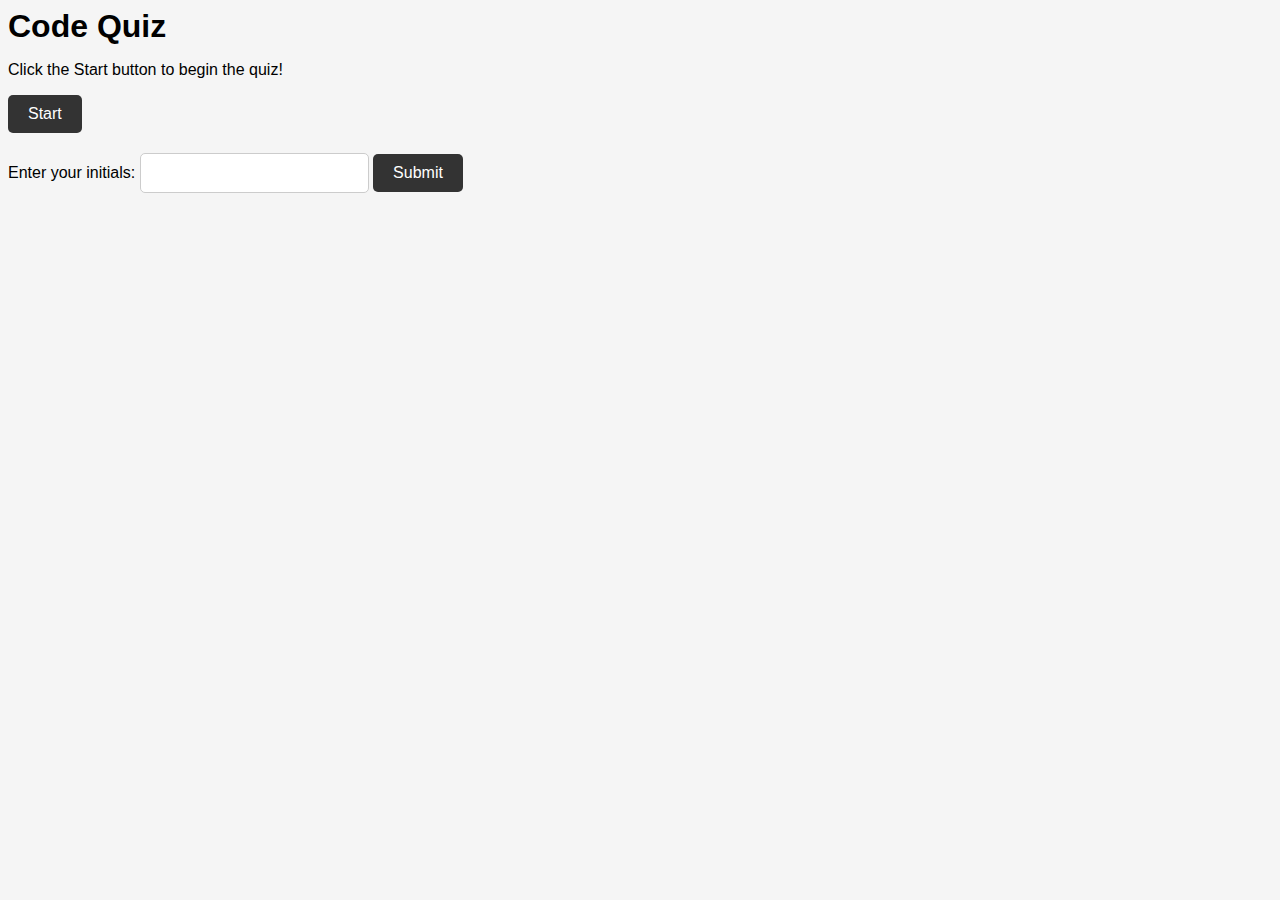
==== index.html @ 39dcab56 "first commit" ====
<!DOCTYPE html>
<html>
  <head>
    <meta charset="UTF-8" />
    <title>Code Quiz</title>
    <link rel="stylesheet" href="./Assets/style.css" />
  </head>
  <body>
    <div id="quiz-container">
      <h1>Code Quiz</h1>
      <p>Click the Start button to begin the quiz!</p>
      <button id="start-button">Start</button>
    </div>
    <div id="quiz" class="hide">
      <h2 id="question"></h2>
      <ul id="choices"></ul>
    </div>
    <div id="result" class="hide">
      <p id="score"></p>
      <form>
        <label for="initials">Enter your initials:</label>
        <input type="text" id="initials" name="initials" maxlength="3" />
        <button type="submit" id="submit-button">Submit</button>
      </form>
    </div>
    <script src="script.js"></script>
  </body>
</html>
---- Assets/style.css ----
body {
    font-family: Arial, sans-serif;
    background-color: #f5f5f5;
  }
  
  header {
    background-color: #333;
    color: #fff;
    padding: 10px;
    text-align: center;
  }
  
  h1 {
    margin: 0;
  }
  
  .container {
    max-width: 800px;
    margin: 0 auto;
    text-align: center;
    padding: 20px;
    background-color: #fff;
    border-radius: 5px;
    box-shadow: 0 2px 4px rgba(0,0,0,0.1);
  }
  
  #timer {
    font-size: 24px;
    margin-bottom: 20px;
  }
  
  #question-container {
    font-size: 20px;
    margin-bottom: 20px;
  }
  
  button {
    padding: 10px 20px;
    border: none;
    background-color: #333;
    color: #fff;
    font-size: 16px;
    border-radius: 5px;
    cursor: pointer;
  }
  
  button:hover {
    background-color: #555;
  }
  
  input[type="text"] {
    padding: 10px;
    font-size: 16px;
    border-radius: 5px;
    border: 1px solid #ccc;
    margin-bottom: 10px;
  }
  
  input[type="submit"] {
    padding: 10px 20px;
    border: none;
    background-color: #333;
    color: #fff;
    font-size: 16px;
    border-radius: 5px;
    cursor: pointer;
  }
  
  input[type="submit"]:hover {
    background-color: #555;
  }
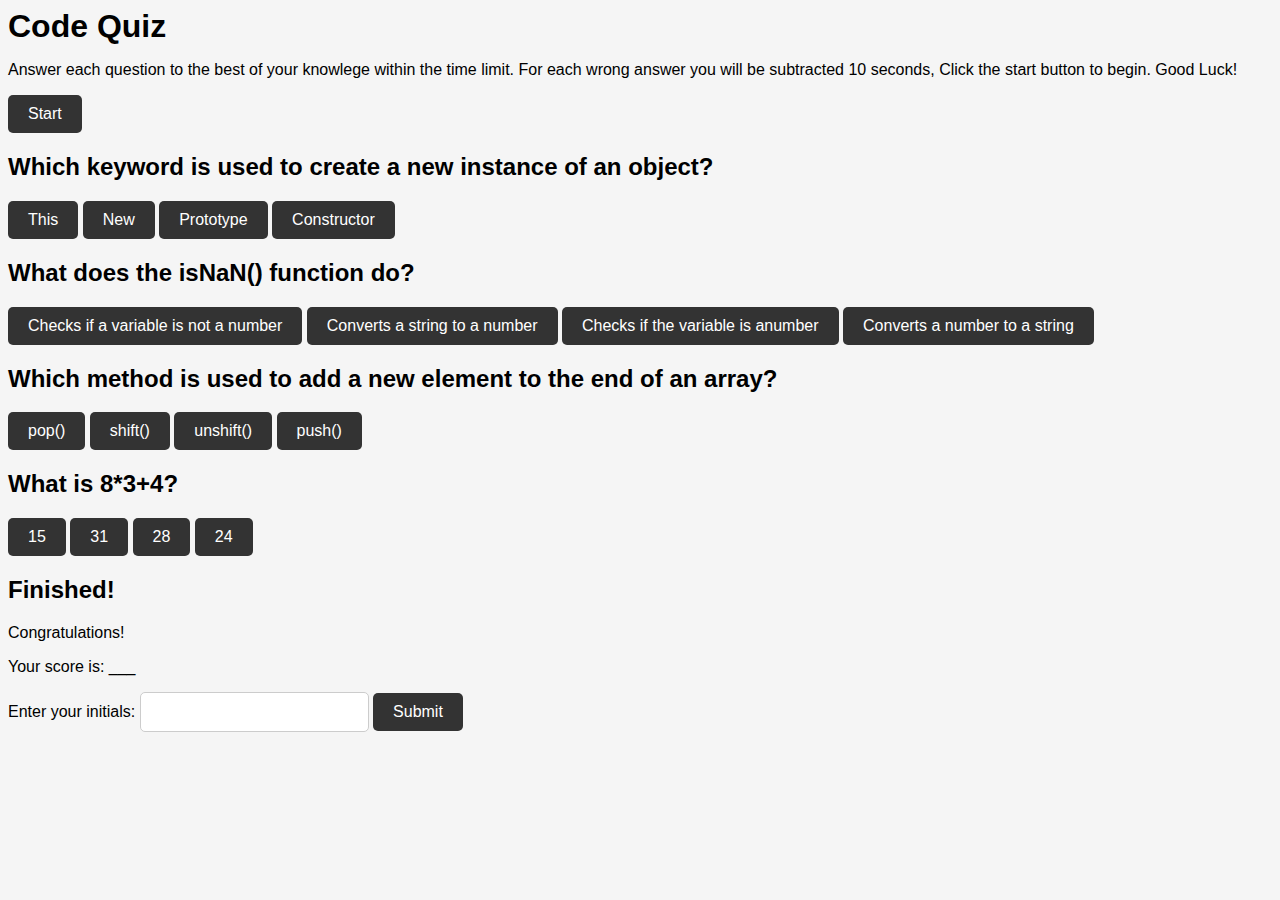
==== commit 2a2d7c09: "second commit" ====
--- a/index.html
+++ b/index.html
@@ -8,21 +8,59 @@
   <body>
     <div id="quiz-container">
       <h1>Code Quiz</h1>
-      <p>Click the Start button to begin the quiz!</p>
-      <button id="start-button">Start</button>
+      <p>Answer each question to the best of your knowlege within the time limit. For each wrong answer you will be subtracted 10 seconds, Click the start button to begin. Good Luck!</p>
+      <button data-direction="1" id="start-button">Start</button>
     </div>
-    <div id="quiz" class="hide">
-      <h2 id="question"></h2>
-      <ul id="choices"></ul>
+
+
+
+    <div class="text-box question-box" id="Q1">
+      <h2>Which keyword is used to create a new instance of an object?</h2>
+            <button data-direction="1" class ="wrong">This</button>
+            <button data-direction="1" class ="right">New</button>
+            <button data-direction="1" class ="wrong">Prototype</button>
+            <button data-direction="1" class ="wrong">Constructor</button>
+        </div>
+        <div class="text-box question-box" id="Q2">
+            <h2>What does the isNaN() function do?</h2>
+            <button data-direction="1" class ="right">Checks if a variable is not a number</button>
+            <button data-direction="1" class ="wrong">Converts a string to a number</button>
+            <button data-direction="1" class ="wrong">Checks if the variable is anumber</button>
+            <button data-direction="1" class ="wrong">Converts a number to a string</button>
+        </div>
+        <div class="text-box question-box" id="Q3">
+            <h2>Which method is used to add a new element to the end of an array?</h2>
+            <button data-direction="1" class ="wrong">pop()</button>
+            <button data-direction="1" class ="wrong">shift()</button>
+            <button data-direction="1" class ="wrong">unshift()</button>
+            <button data-direction="1" class="right">push()</button>
+        </div>
+        <div class="text-box question-box" id="Q4">
+            <h2>What is 8*3+4?</h2>
+            <button data-direction="1" class ="wrong stop">15</button>
+            <button data-direction="1" class ="wrong stop">31</button>
+            <button data-direction="1" class ="stop right">28</button>
+            <button data-direction="1" class ="wrong stop">24</button>
+        </div>
+      
     </div>
-    <div id="result" class="hide">
-      <p id="score"></p>
-      <form>
-        <label for="initials">Enter your initials:</label>
-        <input type="text" id="initials" name="initials" maxlength="3" />
-        <button type="submit" id="submit-button">Submit</button>
-      </form>
-    </div>
-    <script src="script.js"></script>
+
+
+    <div class="fin">
+                <!--Your score-->
+                <h2>Finished!</h2>
+                <p>Congratulations!</p>
+                <p>Your score is: <span class="currentScore"></span><!--Needs to have the current score-->___</p>
+                <div>Enter your initials: <input type="text" name="initials"
+                        id="submit"><!--A box to enter your initals and a submit box-->
+                    <button class="submitBtn ">Submit</button>
+                </div>
+            </div>
+        </section>
+    </main>
+
+
+
+    <script src="/Assets/script.js"></script>
   </body>
 </html>
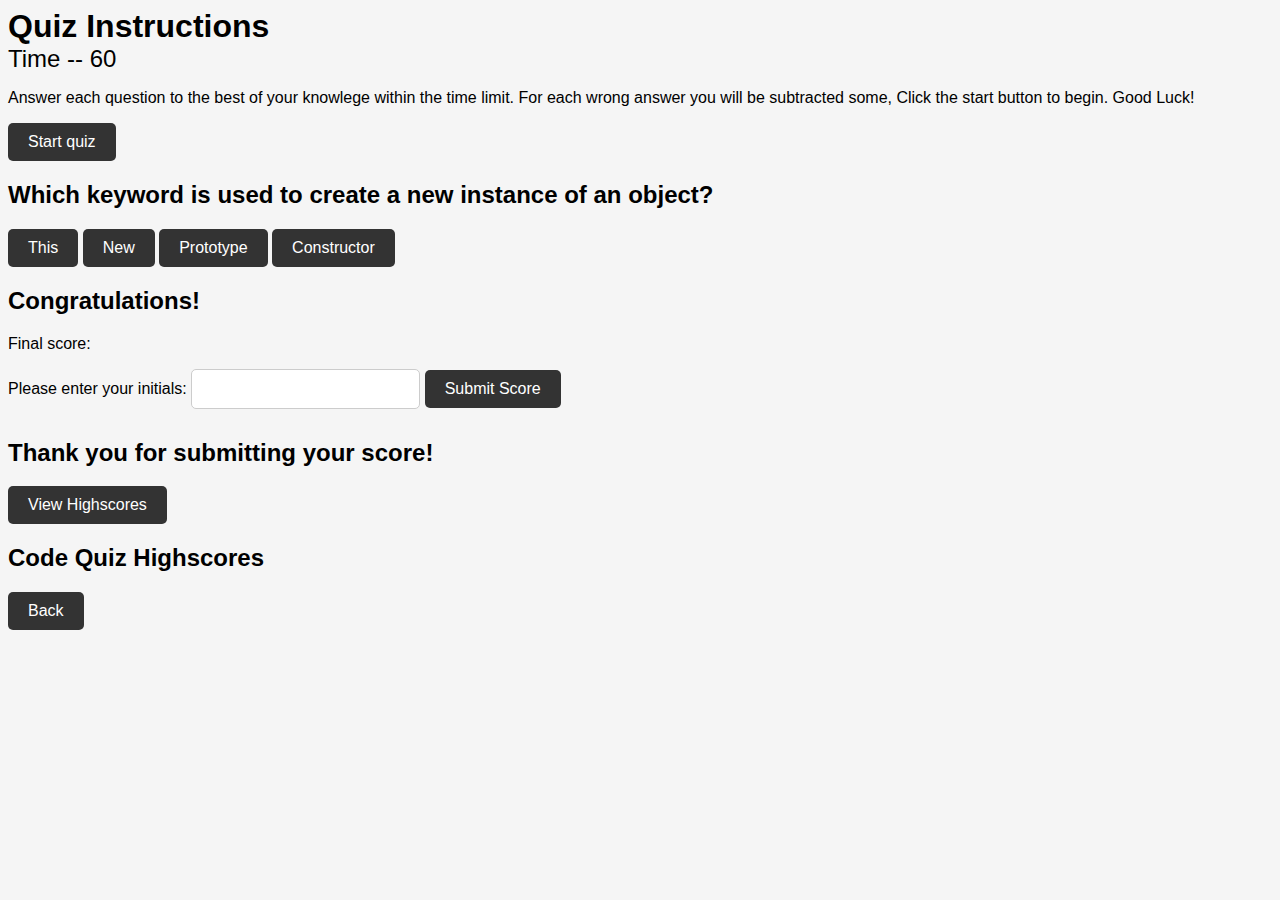
==== commit 48fcd571: "third commit" ====
--- a/index.html
+++ b/index.html
@@ -2,19 +2,28 @@
 <html>
   <head>
     <meta charset="UTF-8" />
-    <title>Code Quiz</title>
+    <title>Javascript Code Quiz</title>
     <link rel="stylesheet" href="./Assets/style.css" />
   </head>
   <body>
-    <div id="quiz-container">
-      <h1>Code Quiz</h1>
-      <p>Answer each question to the best of your knowlege within the time limit. For each wrong answer you will be subtracted 10 seconds, Click the start button to begin. Good Luck!</p>
-      <button data-direction="1" id="start-button">Start</button>
+    <div id="questionSet">
+     <div class="start-box" id="Start">
+      <h1>Quiz Instructions</h1>
+      <p class="timer" id="timer">
+        Time -<span id="timer-number">- 60 </span>
+      </div>
+      <form id="quiz-form">
+        <!-- ... -->
+      </form>
+      <!-- ... -->
     </div>
+      <p>Answer each question to the best of your knowlege within the time limit. For each wrong answer you will be subtracted some, Click the start button to begin. Good Luck!</p>
+      <button data-direction="1" id="startButton">Start quiz</button>
+     </div>
 
 
 
-    <div class="text-box question-box" id="Q1">
+     <div class="text-box question-box" id="Q1">
       <h2>Which keyword is used to create a new instance of an object?</h2>
             <button data-direction="1" class ="wrong">This</button>
             <button data-direction="1" class ="right">New</button>
@@ -46,21 +55,30 @@
     </div>
 
 
-    <div class="fin">
-                <!--Your score-->
-                <h2>Finished!</h2>
-                <p>Congratulations!</p>
-                <p>Your score is: <span class="currentScore"></span><!--Needs to have the current score-->___</p>
-                <div>Enter your initials: <input type="text" name="initials"
-                        id="submit"><!--A box to enter your initals and a submit box-->
-                    <button class="submitBtn ">Submit</button>
-                </div>
-            </div>
-        </section>
-    </main>
+    <div class="score-report">
+      <h2>Congratulations!</h2>
+      <p>Final score: <span id="score"></span></p>
+      <label for="initials">Please enter your initials:</label>
+      <input type="text" id="initials" name="initials"/>
+      <button id="submit-score">Submit Score</button>
+    </div>
+    </div>
+    <div class="message"></div>
+    <div class="confirm-score-submit">
+     <h2>Thank you for submitting your score!</h2>
+     <button id="highscores">View Highscores</button>
+    </div>
+    <div class="highscores-page">
+      <h2>Code Quiz Highscores</h2>
+      <ol id="highscoresList"></ol>
+      <button id="back-btn">Back</button>
+    </div>
+
+
+   
 
 
 
-    <script src="/Assets/script.js"></script>
+    <script src="./Assets/script.js"></script>
   </body>
 </html>
--- a/Assets/style.css
+++ b/Assets/style.css
@@ -27,6 +27,7 @@
   #timer {
     font-size: 24px;
     margin-bottom: 20px;
+    display: inline;
   }
   
   #question-container {
@@ -69,4 +70,10 @@
   input[type="submit"]:hover {
     background-color: #555;
   }
+
+  .hidden {
+    display: none;
+  }
+  
+  
   